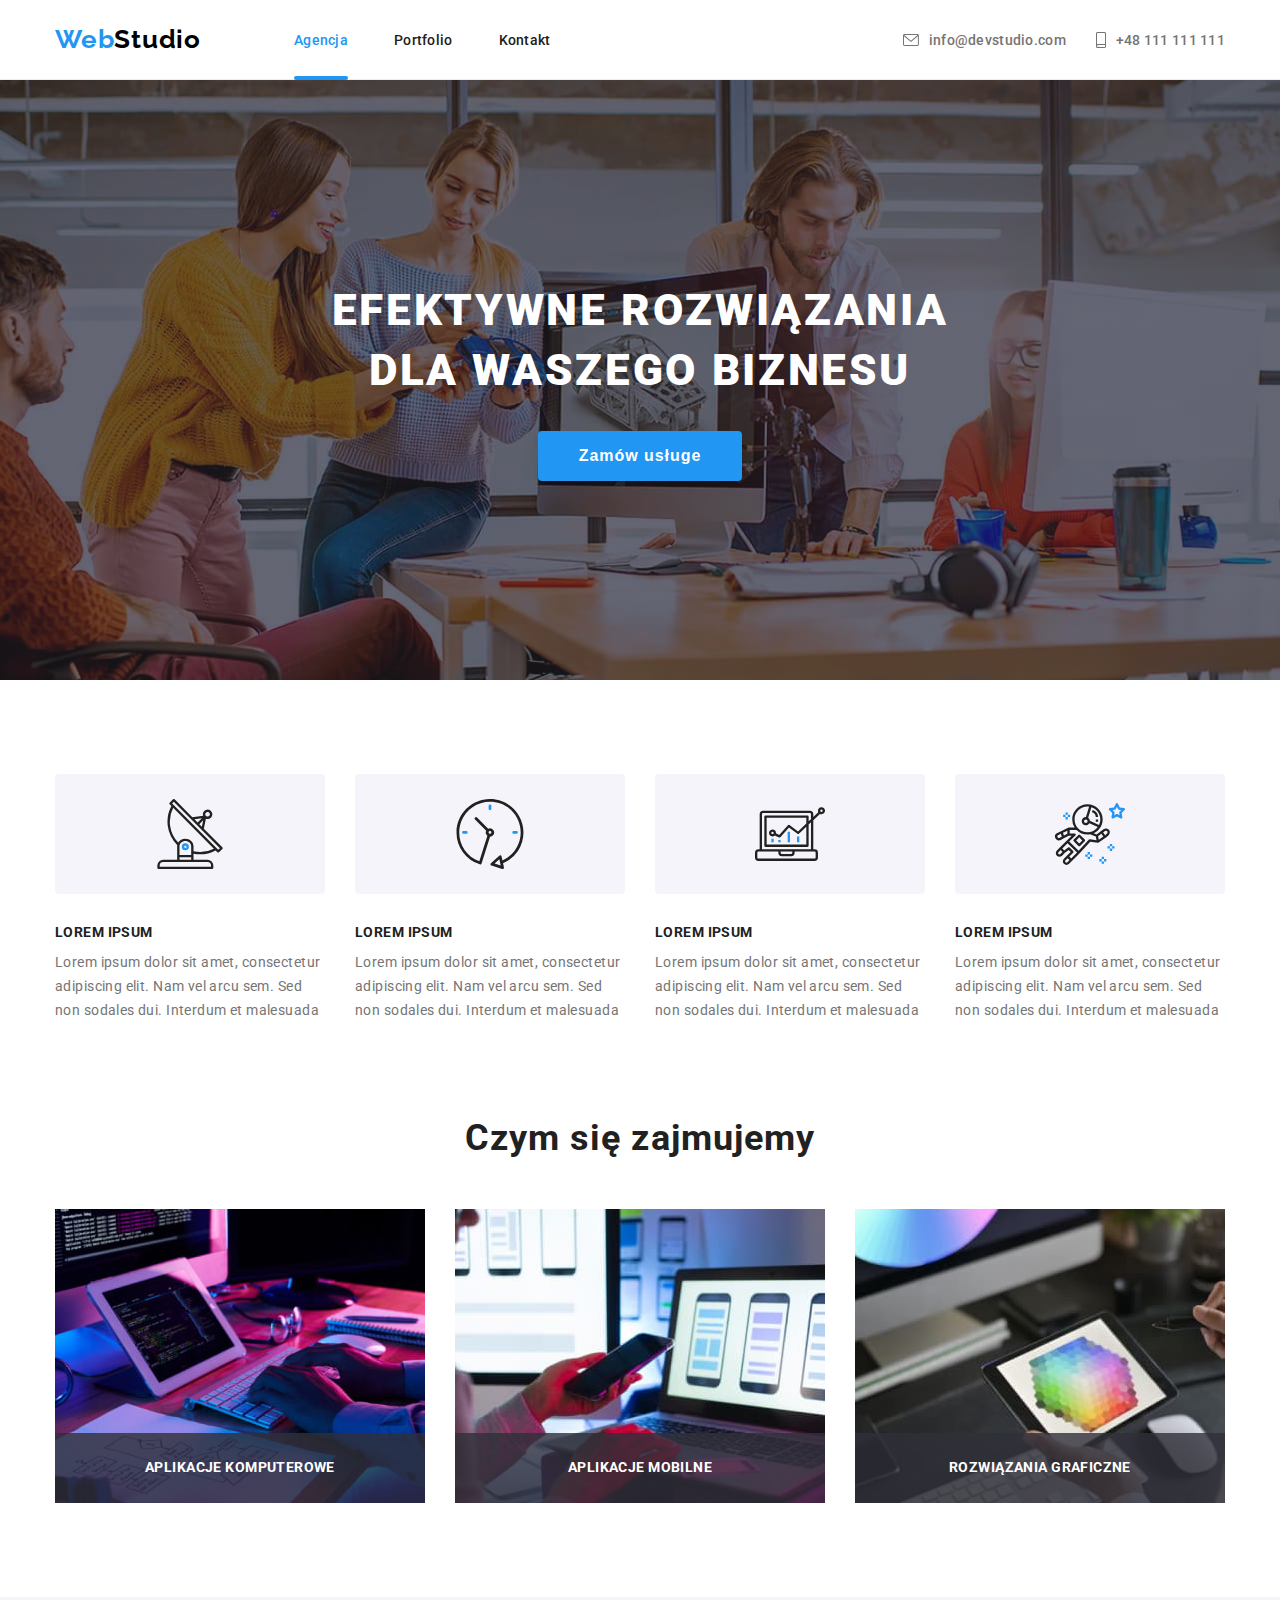
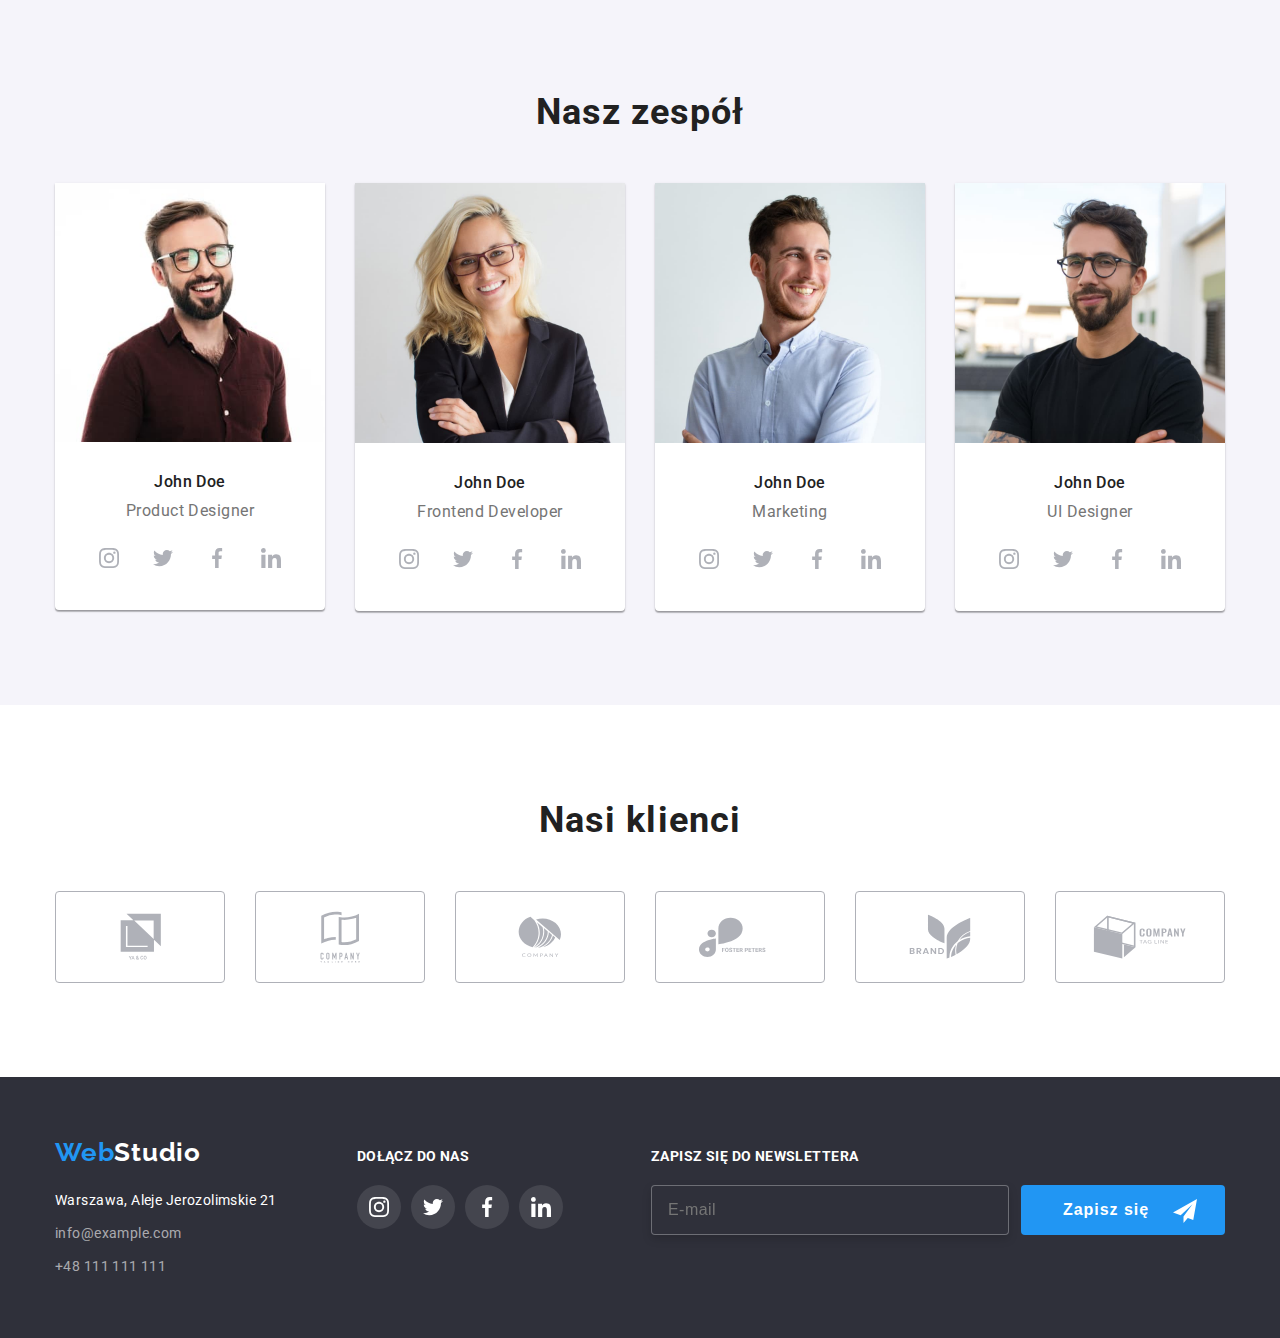
==== index.html @ 28db0243 "Initial commit" ====
<!DOCTYPE html>
<html lang="pl">

<head>
    <meta charset="UTF-8">
    <meta http-equiv="X-UA-Compatible" content="IE=edge">
    <meta name="viewport" content="width=device-width, initial-scale=1.0">
    <title>WebStudio</title>
    <link rel="stylesheet" href="https://cdnjs.cloudflare.com/ajax/libs/modern-normalize/1.1.0/modern-normalize.min.css"
        integrity="sha512-wpPYUAdjBVSE4KJnH1VR1HeZfpl1ub8YT/NKx4PuQ5NmX2tKuGu6U/JRp5y+Y8XG2tV+wKQpNHVUX03MfMFn9Q=="
        crossorigin="anonymous" referrerpolicy="no-referrer" />
    <link rel="stylesheet" href="./css/styles.css" />
    <link rel="preconnect" href="https://fonts.googleapis.com" />
    <link rel="preconnect" href="https://fonts.gstatic.com" crossorigin />
    <link
        href="https://fonts.googleapis.com/css2?family=Raleway:wght@700&family=Roboto:wght@400;500;700;900&display=swap"
        rel="stylesheet" />
</head>

<body>
    <header class="header-line">
        <div class="menu-container container">
            <nav class="menu-nav">
                <a class="menu-logo link" href="./index.html">Web<span class="menu-logo-title">Studio</span></a>
                <ul class="menu-nav-list list">
                    <li class="menu-nav-item">
                        <a class="menu-nav-link link current-link" href="./index.html">Agencja</a>
                    </li>
                    <li class="menu-nav-item"> <a class="menu-nav-link link" href="./portfolio.html">Portfolio</a>
                    </li>
                    <li class="menu-nav-item"> <a class="menu-nav-link link" href="#">Kontakt</a>
                    </li>
                </ul>
            </nav>
            <ul class="menu-contacts list" style="display: flex;">
                <li class="menu-contact-item">
                    <a class="menu-contact-link link" href="mailto:info@devstudio.com">
                        <svg class="menu-icon" width="16" height="12">
                            <use href="./images/icons.svg#icon-envelope">
                            </use>
                        </svg>info@devstudio.com</a>
                </li>
                <li class="menu-contact-item">
                    <a class="menu-contact-link link" href="tel:+48111111111">
                        <svg class="menu-icon" width="10" height="16">
                            <use href="./images/icons.svg#icon-smartphone">
                            </use>
                        </svg>+48 111 111
                        111</a>
                </li>
            </ul>
        </div>
    </header>

    <main>
        <section class="hero-container section">
            <div class="container">
                <h1 class="hero-title">EFEKTYWNE ROZWIĄZANIA DLA WASZEGO BIZNESU</h1>
                <button class="hero-button" type="button" data-modal-open>Zamów usługe</button>
            </div>
        </section>
        <section class="features section">
            <div class="container">
                <h2 class="visually-hidden">features</h2>
                <ul class="features-list list">
                    <li class="features-item">
                        <div class="features-div-icon"><svg class="features-icon" width="70" height="70">
                                <use href="./images/icons2.svg#icon-antenna1">
                                </use>
                            </svg></div>
                        <h3 class="features-title">LOREM IPSUM</h3>
                        <p class="features-text">Lorem ipsum dolor sit amet, consectetur adipiscing elit. Nam vel
                            arcu sem. Sed non sodales dui. Interdum et malesuada</p>
                    </li>
                    <li class="features-item">
                        <div class="features-div-icon"><svg class="features-icon" width="70" height="70">
                                <use href="./images/icons2.svg#icon-clock1">
                                </use>
                            </svg></div>
                        <h3 class="features-title">LOREM IPSUM</h3>
                        <p class="features-text">Lorem ipsum dolor sit amet, consectetur adipiscing elit. Nam vel
                            arcu sem. Sed non sodales dui. Interdum et malesuada</p>
                    </li>
                    <li class="features-item">
                        <div class="features-div-icon"><svg class="features-icon" width="70" height="70">
                                <use href="./images/icons2.svg#icon-diagram1">
                                </use>
                            </svg></div>
                        <h3 class="features-title">LOREM IPSUM</h3>
                        <p class="features-text">Lorem ipsum dolor sit amet, consectetur adipiscing elit. Nam vel
                            arcu sem. Sed non sodales dui. Interdum et malesuada</p>
                    </li>
                    <li class="features-item">
                        <div class="features-div-icon"><svg class="features-icon" width="70" height="70">
                                <use href="./images/icons2.svg#icon-astronaut1">
                                </use>
                            </svg></div>
                        <h3 class="features-title">LOREM IPSUM</h3>
                        <p class="features-text">Lorem ipsum dolor sit amet, consectetur adipiscing elit. Nam vel
                            arcu sem. Sed non sodales dui. Interdum et malesuada</p>
                    </li>
                </ul>
            </div>
        </section>
        <section class="section">
            <div class="about container">
                <h2 class="about-title">Czym się zajmujemy</h2>
                <ul class="list">
                    <li class="about-item">
                        <img src="./images/img-5.jpg" alt="dłonie męzczyzny na klawiaturze komputera" width="370"
                            height="294" />
                        <p class="label">Aplikacje komputerowe</p>
                    </li>
                    <li class="about-item">
                        <img src="./images/img-6.jpg" alt="ręka trzyma telefon nad laptopem" width="370" height="294" />
                        <p class="label">Aplikacje mobilne</p>
                    </li>
                    <li class="about-item">
                        <img src="./images/img-7.jpg" alt="ręka trzyma tablet nad klawiaturą komputera" width="370"
                            height="294" />
                        <p class="label">Rozwiązania graficzne</p>
                    </li>
                </ul>
            </div>
        </section>

        <section class="team section">
            <div class="container">
                <h2 class="team-title">Nasz zespół</h2>
                <ul class="team-list list">
                    <li class="team-item">
                        <img class="img-item" src="./images/img.jpg" alt="John Doe, Product Designer" width="270"
                            height="260" />
                        <div class="figcaption-team-item">
                            <h3 class="team-list-name">John Doe</h3>
                            <p class="team-list-position">Product Designer</p>
                            <ul class="social-media-container list">
                                <li class="social-icon-item">
                                    <a class="social-link" href="">
                                        <svg class="social-icon" width="20" height="20">
                                            <use href="./images/icons.svg#icon-instagram-2">
                                            </use>
                                        </svg>
                                    </a>
                                </li>
                                <li class="social-icon-item">
                                    <a class="social-link" href="">
                                        <svg class="social-icon" width="20" height="20">
                                            <use href="./images/icons.svg#icon-twitter-1">
                                            </use>
                                        </svg>
                                    </a>
                                </li>
                                <li class="social-icon-item">
                                    <a class="social-link" href="">
                                        <svg class="social-icon" width="20" height="20">
                                            <use href="./images/icons.svg#icon-facebook-1">
                                            </use>
                                        </svg>
                                    </a>
                                </li>
                                <li class="social-icon-item">
                                    <a class="social-link" href="">
                                        <svg class="social-icon" width="20" height="20">
                                            <use href="./images/icons.svg#icon-linkedin-1">
                                            </use>
                                        </svg>
                                    </a>
                                </li>
                            </ul>
                        </div>
                    </li>
                    <li class="team-item">
                        <img class="img-item" src="./images/img-2.jpg" alt="John Doe, Frontend Developer" width="270"
                            height="260" />
                        <div class="figcaption-team-item">
                            <h3 class="team-list-name">John Doe</h3>
                            <p class="team-list-position">Frontend Developer</p>
                            <ul class="social-media-container list">
                                <li class="social-icon-item">
                                    <a class="social-link" href="">
                                        <svg class="social-icon" width="20" height="20">
                                            <use href="./images/icons.svg#icon-instagram-2">
                                            </use>
                                        </svg>
                                    </a>
                                </li>
                                <li class="social-icon-item">
                                    <a class="social-link" href="">
                                        <svg class="social-icon" width="20" height="20">
                                            <use href="./images/icons.svg#icon-twitter-1">
                                            </use>
                                        </svg>
                                    </a>
                                </li>
                                <li class="social-icon-item">
                                    <a class="social-link" href="">
                                        <svg class="social-icon" width="20" height="20">
                                            <use href="./images/icons.svg#icon-facebook-1">
                                            </use>
                                        </svg>
                                    </a>
                                </li>
                                <li class="social-icon-item">
                                    <a class="social-link" href="">
                                        <svg class="social-icon" width="20" height="20">
                                            <use href="./images/icons.svg#icon-linkedin-1">
                                            </use>
                                        </svg>
                                    </a>
                                </li>
                            </ul>
                        </div>
                    </li>
                    <li class="team-item">
                        <img class="img-item" src="./images/img-3.jpg" alt="John Doe, Marketing" width="270"
                            height="260" />
                        <div class="figcaption-team-item">
                            <h3 class="team-list-name">John Doe</h3>
                            <p class="team-list-position">Marketing</p>
                            <ul class="social-media-container list">
                                <li class="social-icon-item">
                                    <a class="social-link" href="">
                                        <svg class="social-icon" width="20" height="20">
                                            <use href="./images/icons.svg#icon-instagram-2">
                                            </use>
                                        </svg>
                                    </a>
                                </li>
                                <li class="social-icon-item">
                                    <a class="social-link" href="">
                                        <svg class="social-icon" width="20" height="20">
                                            <use href="./images/icons.svg#icon-twitter-1">
                                            </use>
                                        </svg>
                                    </a>
                                </li>
                                <li class="social-icon-item">
                                    <a class="social-link" href="">
                                        <svg class="social-icon" width="20" height="20">
                                            <use href="./images/icons.svg#icon-facebook-1">
                                            </use>
                                        </svg>
                                    </a>
                                </li>
                                <li class="social-icon-item">
                                    <a class="social-link" href="">
                                        <svg class="social-icon" width="20" height="20">
                                            <use href="./images/icons.svg#icon-linkedin-1">
                                            </use>
                                        </svg>
                                    </a>
                                </li>
                            </ul>
                        </div>
                    </li>
                    <li class="team-item">
                        <img class="img-item" src="./images/img-4.jpg" alt="John Doe, UI Designer" width="270"
                            height="260" />
                        <div class="figcaption-team-item">
                            <h3 class="team-list-name">John Doe</h3>
                            <p class="team-list-position">UI Designer</p>
                            <ul class="social-media-container list">
                                <li class="social-icon-item">
                                    <a class="social-link" href="">
                                        <svg class="social-icon" width="20" height="20">
                                            <use href="./images/icons.svg#icon-instagram-2">
                                            </use>
                                        </svg>
                                    </a>
                                </li>
                                <li class="social-icon-item">
                                    <a class="social-link" href="">
                                        <svg class="social-icon" width="20" height="20">
                                            <use href="./images/icons.svg#icon-twitter-1">
                                            </use>
                                        </svg>
                                    </a>
                                </li>
                                <li class="social-icon-item">
                                    <a class="social-link" href="">
                                        <svg class="social-icon" width="20" height="20">
                                            <use href="./images/icons.svg#icon-facebook-1">
                                            </use>
                                        </svg>
                                    </a>
                                </li>
                                <li class="social-icon-item">
                                    <a class="social-link" href="">
                                        <svg class="social-icon" width="20" height="20">
                                            <use href="./images/icons.svg#icon-linkedin-1">
                                            </use>
                                        </svg>
                                    </a>
                                </li>
                            </ul>
                        </div>
                    </li>
                </ul>
            </div>
        </section>
        <section class="clients section">
            <div class="container">
                <h2 class="clients-title">Nasi klienci</h2>
                <ul class="clients-list list">
                    <li class="client-item">
                        <a class="client-link" href="">
                            <svg class="client-icon" width="41" height="47">
                                <use href="./images/icons.svg#icon-group">
                                </use>
                            </svg>
                        </a>
                    </li>
                    <li class="client-item">
                        <a class="client-link" href="">
                            <svg class="client-icon" width="40" height="52">
                                <use href="./images/icons.svg#icon-group-2">
                                </use>
                            </svg>
                        </a>
                    </li>
                    <li class="client-item">
                        <a class="client-link" href="">
                            <svg class="client-icon" width="43.46" height="41.18">
                                <use href="./images/icons.svg#icon-group-3">
                                </use>
                            </svg>
                        </a>
                    </li>
                    <li class="client-item">
                        <a class="client-link" href="">
                            <svg class="client-icon" width="84.44" height="40.62">
                                <use href="./images/icons.svg#icon-group-4">
                                </use>
                            </svg>
                        </a>
                    </li>
                    <li class="client-item">
                        <a class="client-link" href="">
                            <svg class="client-icon" width="62.54" height="45.43">
                                <use href="./images/icons.svg#icon-group-5">
                                </use>
                            </svg>
                        </a>
                    </li>
                    <li class="client-item">
                        <a class="client-link" href="">
                            <svg class="client-icon" width="93.79" height="43.93">
                                <use href="./images/icons.svg#icon-group-6">
                                </use>
                            </svg>
                        </a>
                    </li>
                </ul>
            </div>
        </section>
    </main>

    <footer>
        <div class="container footer-flex">
            <div class="footer-div">
                <a class="footer-logo link" href="./index.html">Web<span class="footer-logo-title">Studio</span></a>
                <address class="footer-adress-list">
                    <ul class="footer-contacts list">
                        <li class="footer-item"><a class="footer-adress link"
                                href="https://goo.gl/maps/d49CJBmiLWtHoX3f7" target="_blank"
                                rel="noreferrer noopener nofollow">
                                Warszawa, Aleje Jerozolimskie 21 </a></li>
                        <li class="footer-item"><a class="footer-contact link"
                                href="mailto:info@example.com">info@example.com</a></li>
                        <li class="footer-item"><a class="footer-contact link" href="tel:+48111111111">+48 111 111
                                111</a>
                        </li>
                    </ul>
                </address>
            </div>
            <div class="footer-social-div">
                <p class="footer-social-title">DOŁĄCZ DO NAS</p>
                <ul class="footer-social-container list">
                    <li class="footer-social-icon-item">
                        <a class="footer-social-link" href="">
                            <svg class="footer-social-icon" width="20" height="20">
                                <use href="./images/icons.svg#icon-instagram-2">
                                </use>
                            </svg>
                        </a>
                    </li>
                    <li class="footer-social-icon-item">
                        <a class="footer-social-link" href="">
                            <svg class="footer-social-icon" width="20" height="20">
                                <use href="./images/icons.svg#icon-twitter-1">
                                </use>
                            </svg>
                        </a>
                    </li>
                    <li class="footer-social-icon-item">
                        <a class="footer-social-link" href="">
                            <svg class="footer-social-icon" width="20" height="20">
                                <use href="./images/icons.svg#icon-facebook-1">
                                </use>
                            </svg>
                        </a>
                    </li>
                    <li class="footer-social-icon-item">
                        <a class="footer-social-link" href="">
                            <svg class="footer-social-icon" width="20" height="20">
                                <use href="./images/icons.svg#icon-linkedin-1">
                                </use>
                            </svg>
                        </a>
                    </li>
                </ul>
            </div>
            <div class="footer-newsletter-div">
                <p class="footer-newsletter-title">Zapisz się do newslettera</p>
                <div class="input-btn-div">
                    <label class="footer-label-email">
                        <input class="footer-input" type="email" name="footer-email" placeholder="E-mail" required>
                    </label>
                    <button class="footer-btn" type="submit">Zapisz się<svg class="btn-icon-send" width="24"
                            height="24">
                            <use href="./images/icons.svg#icon-icon-send"></use>
                        </svg>
                    </button>
                </div>
            </div>
        </div>
    </footer>

    <div class="backdrop is-hidden" data-modal>
        <div class="modal">
            <button type="button" class="close-btn" data-modal-close="">
                <svg class="modal-icon" width="11" height="11">
                    <use href="./images/icons-vector.svg#icon-vector">
                    </use>
                </svg>
            </button>
            <form class="form-layout">
                <p class="form-title">Zostaw swoje dane w formularzu poniżej</p>
                <label class="label-title">
                    Imie
                    <span class="input-wrap">
                        <input class="data-form-input" type="text" name="name" required>
                        <svg class="person-form-icon" width="18" height="18">
                            <use href="./images/icons.svg#icon-person-black-18dp-1" </use>
                        </svg>
                    </span>
                </label>
                <label class="label-title">
                    Telefon
                    <span class="input-wrap">
                        <input class="data-form-input" type="tel" name="phone_number" required>
                        <svg class="person-form-icon" width="18" height="18">
                            <use href="./images/icons.svg#icon-phone-black-18dp-1" </use>
                        </svg>
                    </span>
                </label>

                <label class="label-title">
                    Email
                    <span class="input-wrap">
                        <input class="data-form-input" type="email" name="email" required>
                        <svg class="person-form-icon" width="18" height="18">
                            <use href="./images/icons.svg#icon-email-black-18dp-1" </use>
                        </svg>
                    </span>
                </label>
                <label class="label-title">
                    Komentarz
                    <textarea class="data-form-input comment" name="comment" placeholder="Wprowadź tekst"></textarea>
                </label>

                <label for="statute" class="checkbox-form">
                    <input type="checkbox" class="checkbox-input" name="statute_acceptance" value="statute" id="statute"
                        required>

                    <span class="checkbox-icon">
                        <svg class="checkbox-vector" width="16" height="15">
                            <use href="./images/icons.svg#icon-check-vector" </use>
                        </svg>
                    </span>

                    <p class="checkbox-statute">Oświadczam iż akceptuję&nbsp<a class="regulations-link link"
                            href="">Regulamin&nbsp</a>i&nbsp<a class="regulations-link link" href="">Politykę
                            Prywatności.</a></p>
                </label>
                <button class="form-btn" type="submit">Wyślij</button>
            </form>
        </div>
    </div>
    <script src="./modal.js"></script>
</body>

</html>
---- css/styles.css ----
* {
	margin: 0;
	padding: 0;
}
*,
*::before,
*::after {
	box-sizing: border-box;
}
:root {
	--black: #212121;
	--grey: #757575;
	--light-blue: #2196f3;
	--white: #ffffff;
	--hero-banner-container: #2f303a;
	--footer-container: #2f303a;
	--team: #f5f4fa;
	--portfolio-button: #f5f4fa;
	--icon-fill-color: #afb1b8;
	--cubic-bezier: cubic-bezier(0.4, 0, 0.2, 1);
}
body {
	color: var(--black);
	background-color: var(--white);
	font-family: "Roboto", sens-serif;
}
h1,
h2,
h3,
h4,
h5,
h6,
p {
	margin: 0;
}
img {
	display: block;
	max-width: 100%;
	height: auto;
}
address {
	font-style: normal;
}
button {
	display: block;
	cursor: pointer;
	border: none;
	border-radius: 4px;
}
.list {
	list-style: none;
	padding-left: 0;
	margin: 0;
}
.link {
	text-decoration: none;
}
.container {
	width: 1200px;
	margin: 0 auto;
	padding: 0 15px;
}
.section {
	padding-top: 94px;
	padding-bottom: 94px;
}
.visually-hidden {
	position: absolute;
	width: 1px;
	height: 1px;
	margin: -1px;
	border: 0;
	padding: 0;

	white-space: nowrap;
	clip-path: inset(100%);
	clip: rect(0 0 0 0);
	overflow: hidden;
}

/* główna nawigacja na stronie logo + podstrony + kontakty ===================================== */

.header-line {
	border-bottom: #ececec solid 1px;
}
.menu-container {
	display: flex;
	align-items: center;
	padding-top: 24px;
	padding-bottom: 24px;
}
.menu-logo {
	font-family: "Raleway";
	font-style: normal;
	font-weight: 700;
	font-size: 26px;
	line-height: 1.2;
	letter-spacing: 0.03em;
	color: var(--light-blue);
	margin-right: 93px;
}
.menu-logo-title {
	color: #000000;
}
.menu-nav {
	display: flex;
	margin-right: auto;
}
.menu-nav-list {
	display: flex;
	align-items: center;
	flex-wrap: wrap;
}
.menu-nav-item {
	margin-right: 46px;
	display: inline;
}
.menu-nav-item:last-child {
	margin-right: 0;
}
.menu-contact-item {
	margin-right: 30px;
}
.menu-contact-item:last-child {
	margin-right: 0;
}
.menu-nav-link {
	font-weight: 500;
	font-size: 14px;
	line-height: 1.15;
	letter-spacing: 0.02em;
	color: var(--black);
	transition: color 250ms var(--cubic-bezier);
	position: relative;
}
.menu-contact-link {
	font-weight: 500;
	font-size: 14px;
	line-height: 1.15;
	letter-spacing: 0.02em;
	color: var(--grey);
	display: flex;
	align-items: center;
	transition: color 250ms var(--cubic-bezier);
}
.menu-nav-link:hover,
.menu-nav-link:focus {
	color: var(--light-blue);
}
.menu-nav-link.current-link {
	color: var(--light-blue);
}
.menu-icon {
	fill: currentColor;
	margin-right: 10px;
}
.menu-contact-link:hover,
.menu-contact-link:focus {
	color: var(--light-blue);
}
.current-link::after {
	color: var(--light-blue);
	position: absolute;
	display: inline-block;
	left: 0;
	bottom: -32px;
	background-color: var(--light-blue);
	content: "";
	width: 100%;
	height: 4px;
	border-radius: 2px;
}

/* główny tytuł strony hero ================================================== */

.hero-container {
	background-color: var(--hero-banner-container);
	background-image: linear-gradient(
			to right,
			rgba(47, 48, 58, 0.4),
			rgba(47, 48, 58, 0.4)
		),
		url(../images/img-hero-background.jpg);
	background-position: center;
	background-size: cover;
	padding: 200px 0;
	max-width: 1600px;
	height: 600px;
	margin: 0 auto;
}
.hero-title {
	font-weight: 900;
	font-size: 44px;
	line-height: 1.37;
	letter-spacing: 0.06em;
	text-transform: uppercase;
	color: var(--white);
	max-width: 696px;
	text-align: center;
	margin: 0 auto;
}
.hero-button {
	font-weight: 700;
	font-size: 16px;
	line-height: 1.88;
	letter-spacing: 0.06em;
	box-shadow: 0px 4px 4px rgba(0, 0, 0, 0.15);
	color: var(--white);
	background-color: var(--light-blue);
	margin: 0 auto;
	padding: 10px 41px;
	margin-top: 30px;
}

/* nasze atuty================================================================== */
.features {
	padding-bottom: 0;
}
.features-list {
	display: flex;
}
.features-item {
	margin-right: 30px;
}
.features-item:last-child {
	margin-right: 0;
}
.features-title {
	font-weight: 700;
	font-size: 14px;
	line-height: 1.15;
	letter-spacing: 0.03em;
	text-transform: uppercase;
	margin-bottom: 10px;
	margin-top: 30px;
}
.features-text {
	font-size: 14px;
	line-height: 1.72;
	letter-spacing: 0.03em;
	color: var(--grey);
}
.features-div-icon {
	width: 270px;
	height: 120px;
	background-color: var(--team);
	border-radius: 4px;
	display: flex;
	align-items: center;
	justify-content: center;
}

/* about us, czym się zajmujemy, same zdjęcia + tytuł ============================= */

.about > ul {
	display: flex;
}
.about-title {
	font-weight: 700;
	font-size: 36px;
	line-height: 1.17;
	text-align: center;
	letter-spacing: 0.03em;
	margin-bottom: 50px;
}
.about-item {
	margin-right: 30px;
	position: relative;
}
.about-item:last-child {
	margin-right: 0;
}
.about-item > .label {
	font-weight: 700;
	font-size: 14px;
	line-height: 1.14;
	letter-spacing: 0.03em;
	text-transform: uppercase;
	color: var(--white);
	position: absolute;
	bottom: 0;
	width: 100%;
	height: 70px;
	display: flex;
	align-items: center;
	justify-content: center;
	background-color: rgba(47, 48, 58, 0.8);
}
/* our team ========================================================================= */

.team {
	background-color: var(--team);
}
.team-list {
	display: flex;
	align-items: center;
	justify-content: center;
	flex-wrap: wrap;
}
.team-title {
	font-weight: 700;
	font-size: 36px;
	line-height: 1.17;
	text-align: center;
	letter-spacing: 0.03em;
	margin-bottom: 50px;
}
.team-list-name {
	font-weight: 500;
	font-size: 16px;
	line-height: 1.19;
	letter-spacing: 0.03em;
}
.team-list-position {
	font-size: 16px;
	line-height: 1.19;
	letter-spacing: 0.03em;
	color: var(--grey);
	margin-top: 10px;
}
.team-list > li {
	width: 270px;
	background: var(--white);
	box-shadow: 0px 1px 3px rgba(0, 0, 0, 0.12), 0px 1px 1px rgba(0, 0, 0, 0.14),
		0px 2px 1px rgba(0, 0, 0, 0.2);
	border-radius: 0px 0px 4px 4px;
	text-align: center;
}
.team-item {
	margin-right: 30px;
}
.team-item:last-child {
	margin-right: 0;
}
.figcaption-team-item {
	padding-top: 30px;
	padding-bottom: 30px;
	align-items: center;
}
.social-link {
	fill: var(--icon-fill-color);
	width: 44px;
	height: 44px;
	display: flex;
	align-items: center;
	justify-content: center;
	border-radius: 50%;
	transition-property: background-color, fill;
	transition-duration: 250ms;
	transition-timing-function: var(--cubic-bezier);
}
.social-icon-item {
	margin-right: 10px;
}
.social-icon-item:last-child {
	margin-right: 0;
}
.social-media-container {
	display: flex;
	justify-content: center;
	align-items: center;
	margin-top: 16px;
}
.social-link:hover,
.social-link:focus {
	background-color: var(--light-blue);
	fill: var(--white);
}

/* nasi klinci  ================================================= */
.clients-list {
	display: flex;
	align-items: center;
	justify-content: center;
}
.clients-title {
	font-weight: 700;
	font-size: 36px;
	line-height: 1.17;
	text-align: center;
	letter-spacing: 0.03em;
	margin-bottom: 50px;
}
.client-link {
	width: 170px;
	height: 92px;
	border: 1px solid currentColor;
	color: var(--icon-fill-color);
	fill: currentColor;
	border-radius: 4px;
	text-align: center;
	display: flex;
	align-items: center;
	justify-content: center;
	transition-property: border, fill;
	transition-duration: 250ms;
	transition-timing-function: var(--cubic-bezier);
}
.client-item {
	margin-right: 30px;
}
.client-item:last-child {
	margin-right: 0;
}
.client-link:hover,
.client-link:focus {
	border-color: var(--light-blue);
	fill: var(--light-blue);
}

/*portfolio ===================================================================== */
.button-nav {
	display: flex;
	justify-content: center;
	align-items: center;
	flex-wrap: wrap;
	margin-bottom: 50px;
}
.button-item {
	margin-right: 8px;
}
.button-item:last-child {
	margin-right: 0;
}
.portfolio-btn {
	font-family: inherit;
	font-weight: 500;
	font-size: 16px;
	line-height: 1.63;
	text-align: center;
	letter-spacing: 0.03em;
	background-color: var(--portfolio-button);
	border-style: hidden;
	margin: 0 auto;
	padding: 6px 22px;
	transition-property: color, background-color, box-shadow;
	transition-duration: 250ms;
	transition-timing-function: var(--cubic-bezier);
}
.portfolio-btn:hover,
.portfolio-btn:focus {
	color: var(--white);
	background-color: var(--light-blue);
	box-shadow: 0px 3px 1px rgba(0, 0, 0, 0.1), 0px 1px 2px rgba(0, 0, 0, 0.08),
		0px 2px 2px rgba(0, 0, 0, 0.12);
	border-radius: 4px;
}

/* portfolio images =============================================================== */

.portfolio-img-title {
	font-weight: 700;
	font-size: 18px;
	line-height: 2;
	letter-spacing: 0.06em;
	color: var(--black);
	margin-bottom: 4px;
}
.portfolio-img-text {
	font-size: 16px;
	line-height: 1.88;
	letter-spacing: 0.03em;
	color: var(--grey);
}
.portfolio-img-containers {
	display: flex;
	flex-wrap: wrap;
}
.figcaption-item {
	padding: 20px 24px;
	border-right: 1px solid #eeeeee;
	border-bottom: 1px solid #eeeeee;
	border-left: 1px solid #eeeeee;
}
.portfolio-img-item {
	margin-bottom: 30px;
	margin-right: 30px;
}
.portfolio-img-item:nth-last-child(-n + 3) {
	margin-bottom: 0;
}
.portfolio-img-item:nth-of-type(3n) {
	margin-right: 0;
}
.portfolio-link {
	display: block;
	transition: box-shadow 250ms var(--cubic-bezier);
}
.portfolio-link:hover,
.portfolio-link:focus {
	box-shadow: 0px 1px 1px rgba(0, 0, 0, 0.12), 0px 4px 4px rgba(0, 0, 0, 0.06),
		1px 4px 6px rgba(0, 0, 0, 0.16);
}
.overlay-div {
	position: relative;
	overflow: hidden;
}
.overlay {
	position: absolute;
	top: 0;
	left: 0;
	width: 100%;
	height: 100%;
	background-color: rgba(33, 150, 243, 0.9);

	transform: translateY(100%);
	transition: transform 250ms var(--cubic-bezier);
}
.portfolio-link:hover .overlay,
.portfolio-link:focus .overlay {
	transform: translateY(0);
}

.overlay p {
	font-size: 18px;
	line-height: 1.55;
	letter-spacing: 0.03em;
	color: var(--white);
	padding: 49px 45px 49px 24px;
}
/*footer ========================================================================= */

footer {
	background-color: var(--footer-container);
	padding-top: 60px;
	padding-bottom: 60px;
}
.footer-logo {
	font-family: "Raleway";
	font-style: normal;
	font-weight: 700;
	font-size: 26px;
	line-height: 1.2;
	letter-spacing: 0.03em;
	color: var(--light-blue);
}
.footer-logo-title {
	color: var(--white);
}
.footer-adress-list {
	margin-top: 20px;
}
.footer-adress,
.footer-contact {
	color: var(--white);
	font-style: normal;
	font-size: 14px;
	line-height: 1.72;
	letter-spacing: 0.03em;
}
.footer-item {
	margin-top: 9px;
}
.footer-item:first-child {
	margin-top: 0px;
}
.footer-contact {
	color: rgba(255, 255, 255, 0.6);
}
.footer-flex {
	display: flex;
	align-items: baseline;
	justify-content: space-between;
}
.footer-div {
	margin-right: 70px;
}
.footer-social-title {
	font-weight: 700;
	font-size: 14px;
	line-height: 1.14;
	letter-spacing: 0.03em;
	text-transform: uppercase;
	color: var(--white);
}
.footer-social-link {
	fill: var(--white);
	background-color: rgba(255, 255, 255, 0.1);
	border-radius: 50%;
	width: 100%;
	height: 100%;
	display: flex;
	align-items: center;
	justify-content: center;
	transition: background-color 250ms var(--cubic-bezier);
}
.footer-social-icon-item {
	width: 44px;
	height: 44px;
	margin-right: 10px;
}
.footer-social-icon-item:last-child {
	margin-right: 0;
}
.footer-social-container {
	margin-top: 20px;
	display: flex;
	align-items: center;
	justify-content: center;
}

.footer-social-link:hover,
.footer-social-link:focus {
	background-color: var(--light-blue);
}
.footer-social-div {
	margin-right: 78px;
}
.footer-newsletter-title {
	font-weight: 700;
	font-size: 14px;
	line-height: 1.14;
	letter-spacing: 0.03em;
	text-transform: uppercase;
	color: var(--white);
	margin-bottom: 20px;
}
.footer-label-email {
	width: 358px;
	height: 50px;
	margin-right: 12px;
}
.footer-input {
	width: 100%;
	height: 100%;
	padding: 15px 16px;
	font-size: 16px;
	line-height: 1.25;
	letter-spacing: 0.03em;
	color: rgba(255, 255, 255, 0.6);
	background-color: var(--footer-container);
	border: 1px solid rgba(255, 255, 255, 0.3);
	filter: drop-shadow(0px 4px 4px rgba(0, 0, 0, 0.15));
	border-radius: 4px;
}
.footer-btn {
	font-weight: 700;
	font-size: 16px;
	line-height: 1.88;
	letter-spacing: 0.06em;
	color: var(--white);
	background-color: var(--light-blue);
	padding: 10px 28px 10px 42px;
}
.input-btn-div {
	display: flex;
	justify-content: space-between;
	align-items: center;
}
.btn-icon-send {
	margin-left: 24px;
	vertical-align: middle;
}
/* BACKDROP =============================================*/
.backdrop {
	position: fixed;
	left: 0;
	top: 0;
	width: 100%;
	height: 100%;
	background-color: rgba(0, 0, 0, 0.2);
	transition-property: opacity, visibility;
	transition-duration: 250ms;
	transition-timing-function: var(--cubic-bezier);
}
.modal {
	position: absolute;
	top: 50%;
	left: 50%;
	transform: translate(-50%, -50%);
	width: 528px;
	min-height: 581px;
	background-color: var(--white);
}
.close-btn {
	position: absolute;
	top: 8px;
	right: 8px;
	width: 30px;
	height: 30px;
	background-color: var(--white);
	border: 1px solid rgba(0, 0, 0, 0.1);
	border-radius: 50%;
	cursor: pointer;
}
.is-hidden {
	opacity: 0;
	visibility: hidden;
	pointer-events: none;
}
/* formularz zawartość ==================== */
.form-layout {
	padding: 40px;
}
/* label {
	display: flex;
	flex-direction: column;
	margin-bottom: 10px;
} */
label:nth-last-child(3) {
	margin-bottom: 20px;
}
.form-title {
	font-weight: 700;
	font-size: 20px;
	line-height: 1.15;
	text-align: center;
	letter-spacing: 0.03em;
	margin-bottom: 12px;
}
.label-title {
	font-size: 12px;
	line-height: 1.17;
	letter-spacing: 0.01em;
	color: var(--grey);
	display: flex;
	flex-direction: column;
	margin-bottom: 10px;
}
.input-wrap {
	display: block;
	position: relative;
	margin-top: 4px;
	transition-property: fill;
	transition-duration: 250ms;
	transition-timing-function: var(--cubic-bezier);
}
.data-form-input {
	display: block;
	width: 100%;
	height: 40px;
	padding-top: 11px;
	padding-bottom: 11px;
	padding-left: 42px;
	border: 1px solid rgba(33, 33, 33, 0.2);
	border-radius: 4px;
	transition-property: border-color;
	transition-duration: 250ms;
	transition-timing-function: var(--cubic-bezier);
	outline: transparent;
}
.input-wrap:hover,
.input-wrap:focus-within,
.data-form-input:hover,
.data-form-input:focus {
	fill: var(--light-blue);
	border-color: var(--light-blue);
}
.person-form-icon {
	position: absolute;
	transform: translateY(-50%);
	top: 50%;
	left: 12px;
	width: 18px;
	height: 18px;
}
.comment {
	width: 100%;
	height: 120px;
	padding: 12px 16px;
	margin-top: 4px;
	color: rgba(117, 117, 117, 0.5);
	resize: none;
}
.comment::placeholder {
	font-size: 12px;
	line-height: 1.17;
	letter-spacing: 0.01em;
	color: rgba(117, 117, 117, 0.5);
}
.checkbox-form {
	display: block;
	margin-bottom: 30px;
	font-size: 14px;
	line-height: 1.71;
	letter-spacing: 0.03em;
	color: var(--grey);
	text-align: center;
	cursor: pointer;
}

.checkbox-input {
	-moz-appearance: none;
	-webkit-appearance: none;
	appearance: none;
	position: absolute;
}

.checkbox-icon {
	display: inline-block;
	border: 2px solid var(--black);
	border-radius: 2px;
	vertical-align: sub;
	transition-property: background-color, border-color;
	transition-duration: 250ms;
	transition-timing-function: var(--cubic-bezier);
}

.checkbox-vector {
	display: block;
	width: 16px;
	height: 15px;
}

.checkbox-statute {
	display: inline;
	margin-left: 8px;
}
.regulations-link {
	color: var(--light-blue);
	text-decoration: underline;
}

.checkbox-input:checked + .checkbox-icon {
	background-size: contain;

	margin-left: auto;
	margin-right: auto;

	background-color: var(--light-blue);
	border-color: var(--light-blue);
}

.form-btn {
	font-weight: 700;
	font-size: 16px;
	line-height: 1.88;
	letter-spacing: 0.06em;
	color: var(--white);
	background-color: var(--light-blue);
	margin: 0 auto;
	padding: 10px 76px;
}
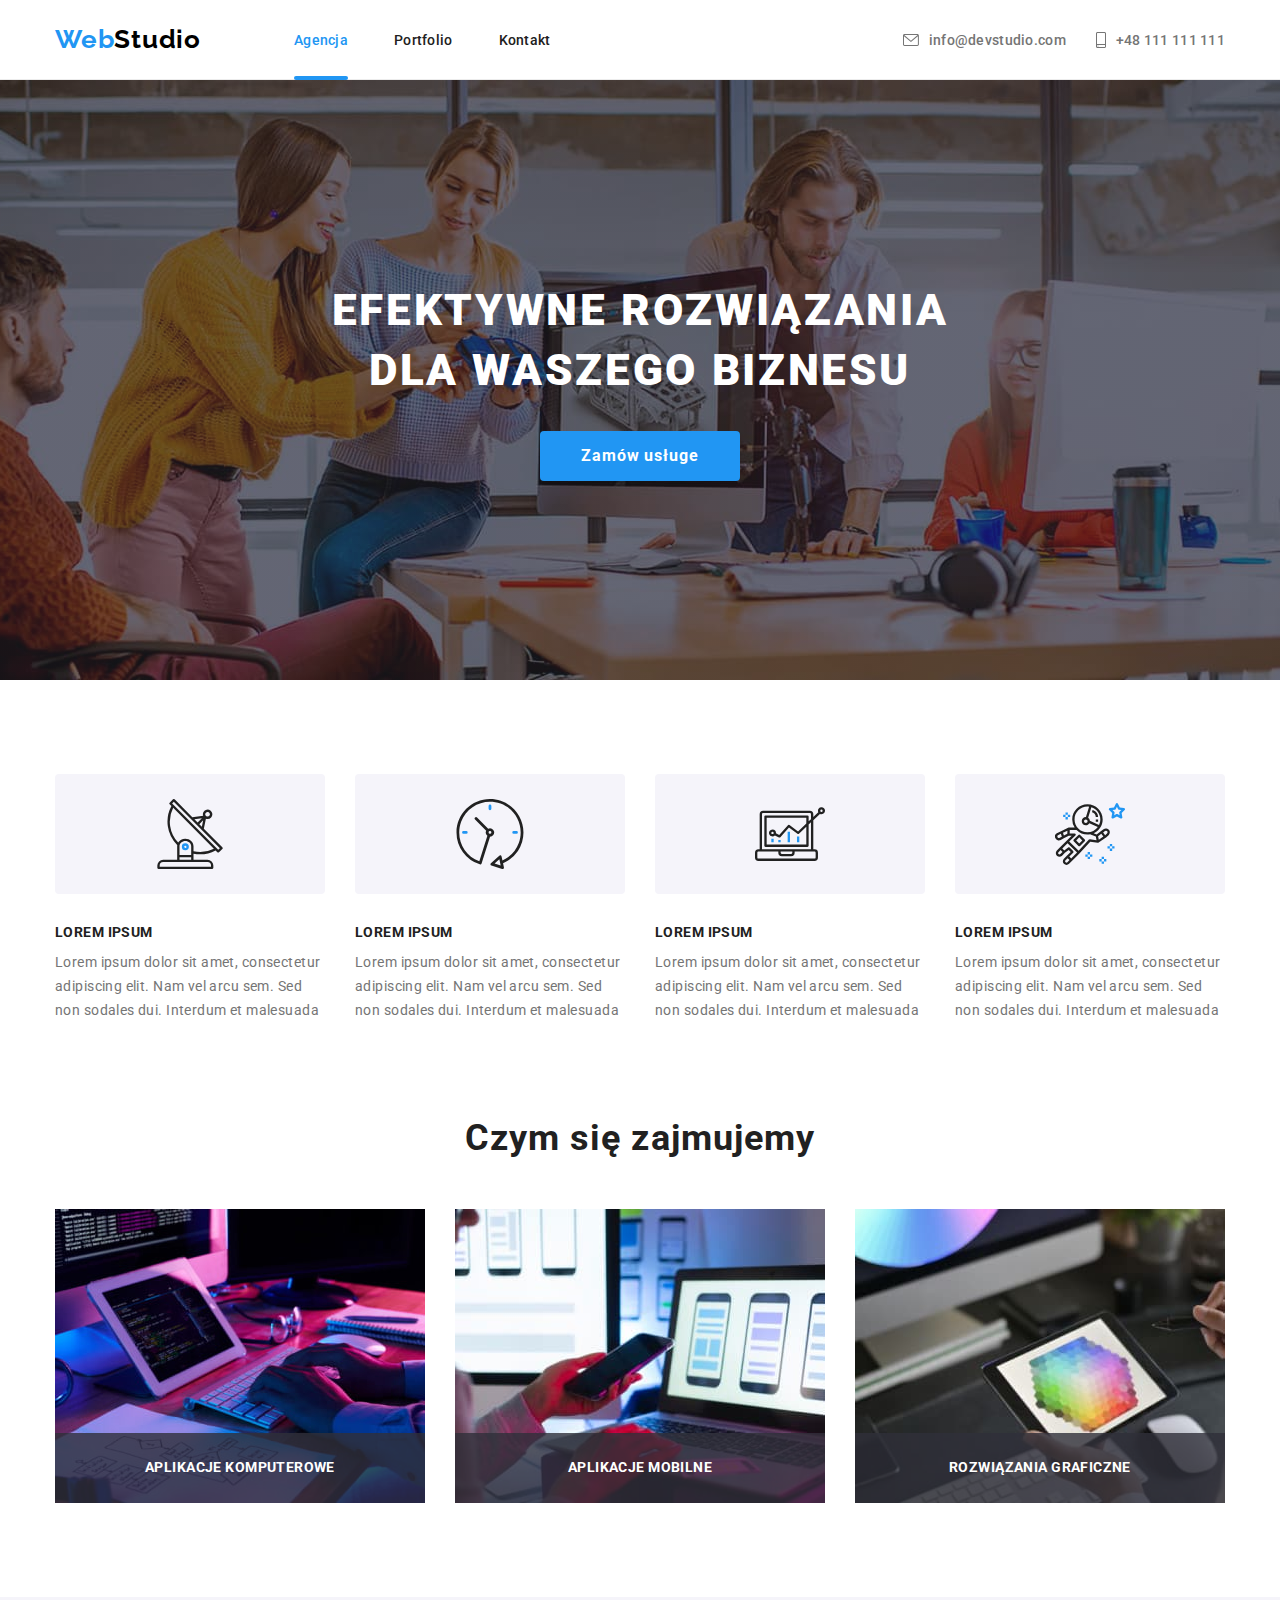
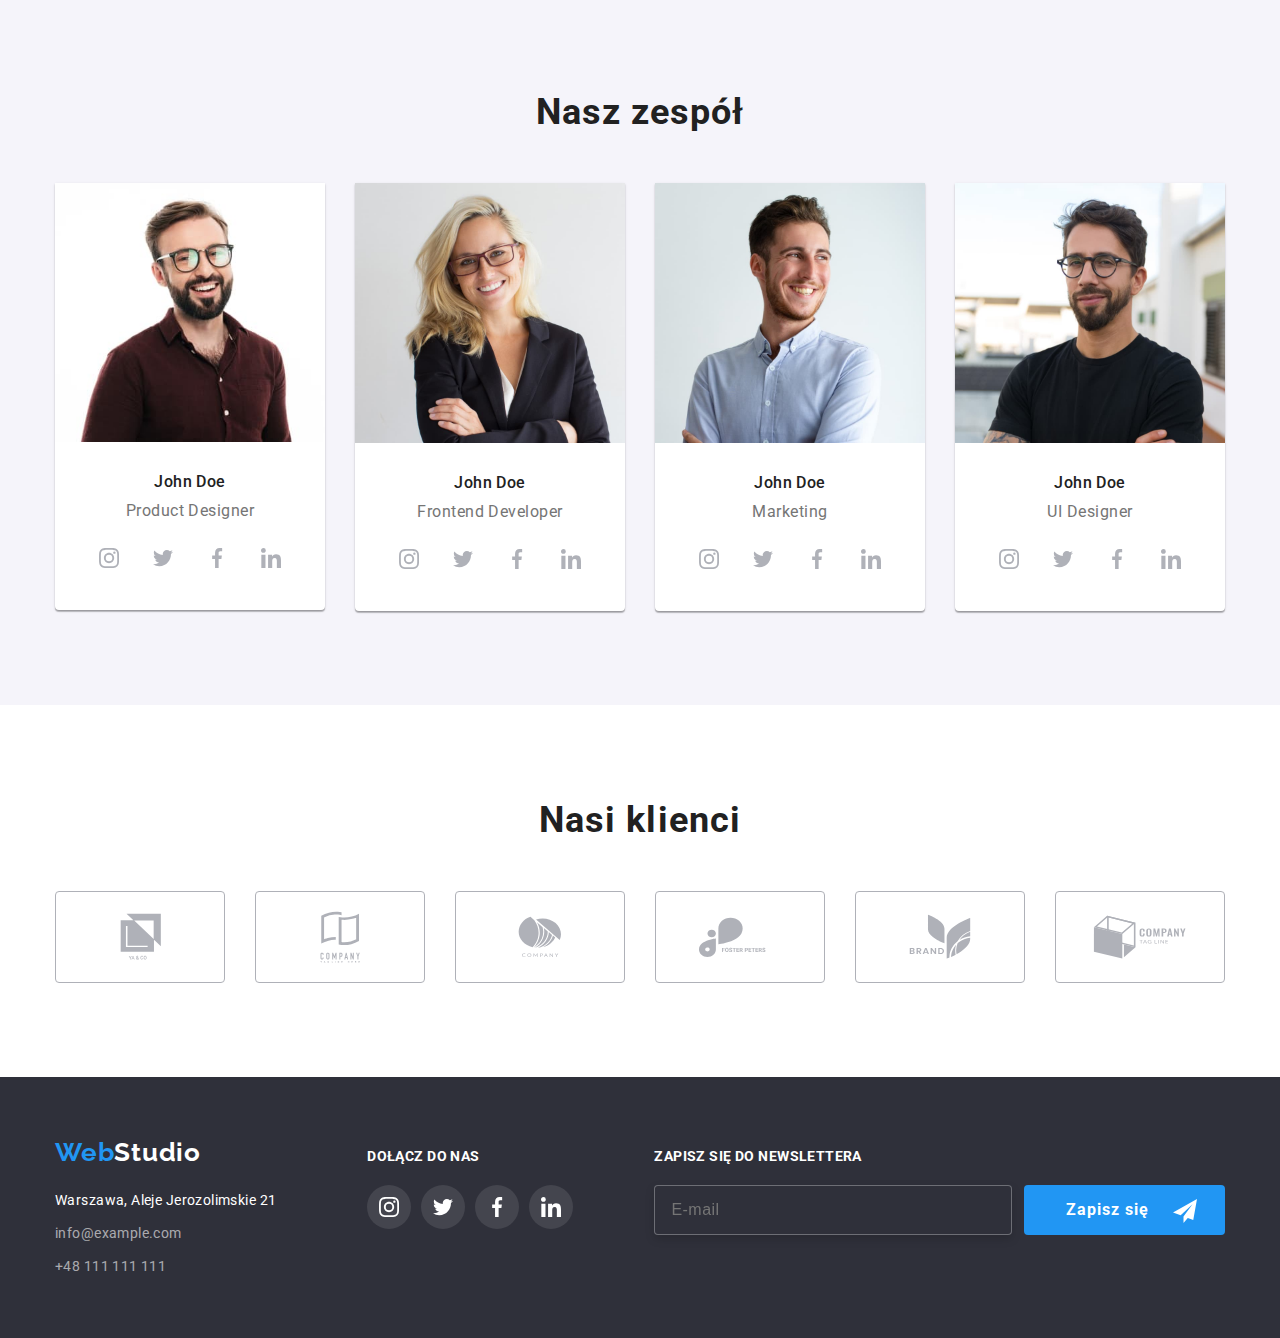
==== commit c78292f4: "create scss" ====
--- a/index.html
+++ b/index.html
@@ -9,7 +9,7 @@
     <link rel="stylesheet" href="https://cdnjs.cloudflare.com/ajax/libs/modern-normalize/1.1.0/modern-normalize.min.css"
         integrity="sha512-wpPYUAdjBVSE4KJnH1VR1HeZfpl1ub8YT/NKx4PuQ5NmX2tKuGu6U/JRp5y+Y8XG2tV+wKQpNHVUX03MfMFn9Q=="
         crossorigin="anonymous" referrerpolicy="no-referrer" />
-    <link rel="stylesheet" href="./css/styles.css" />
+    <link rel="stylesheet" href="./css/main.min.css" />
     <link rel="preconnect" href="https://fonts.googleapis.com" />
     <link rel="preconnect" href="https://fonts.gstatic.com" crossorigin />
     <link
@@ -18,31 +18,33 @@
 </head>
 
 <body>
-    <header class="header-line">
-        <div class="menu-container container">
-            <nav class="menu-nav">
-                <a class="menu-logo link" href="./index.html">Web<span class="menu-logo-title">Studio</span></a>
-                <ul class="menu-nav-list list">
-                    <li class="menu-nav-item">
-                        <a class="menu-nav-link link current-link" href="./index.html">Agencja</a>
-                    </li>
-                    <li class="menu-nav-item"> <a class="menu-nav-link link" href="./portfolio.html">Portfolio</a>
-                    </li>
-                    <li class="menu-nav-item"> <a class="menu-nav-link link" href="#">Kontakt</a>
+    <header class="page-header page-header--line">
+        <div class="page-header__container container">
+            <nav class="page-header__nav">
+                <a class="logo link" href="./index.html">Web<span class="logo--header-color">Studio</span></a>
+                <ul class="page-header__nav-list list">
+                    <li class="page-header__nav-item">
+                        <a class="page-header__nav-link link page-header__nav-link--current-link"
+                            href="./index.html">Agencja</a>
+                    </li>
+                    <li class="page-header__nav-item"> <a class="page-header__nav-link link"
+                            href="./portfolio.html">Portfolio</a>
+                    </li>
+                    <li class="page-header__nav-item"> <a class="page-header__nav-link link" href="#">Kontakt</a>
                     </li>
                 </ul>
             </nav>
-            <ul class="menu-contacts list" style="display: flex;">
-                <li class="menu-contact-item">
-                    <a class="menu-contact-link link" href="mailto:info@devstudio.com">
-                        <svg class="menu-icon" width="16" height="12">
+            <ul class="page-header__contacts-list list">
+                <li class="page-header__contact-item">
+                    <a class="page-header__contact-link link" href="mailto:info@devstudio.com">
+                        <svg class="page-header__icon" width="16" height="12">
                             <use href="./images/icons.svg#icon-envelope">
                             </use>
                         </svg>info@devstudio.com</a>
                 </li>
-                <li class="menu-contact-item">
-                    <a class="menu-contact-link link" href="tel:+48111111111">
-                        <svg class="menu-icon" width="10" height="16">
+                <li class="page-header__contact-item">
+                    <a class="page-header__contact-link link" href="tel:+48111111111">
+                        <svg class="page-header__icon" width="10" height="16">
                             <use href="./images/icons.svg#icon-smartphone">
                             </use>
                         </svg>+48 111 111
@@ -53,50 +55,50 @@
     </header>
 
     <main>
-        <section class="hero-container section">
+        <section class="hero section">
             <div class="container">
-                <h1 class="hero-title">EFEKTYWNE ROZWIĄZANIA DLA WASZEGO BIZNESU</h1>
-                <button class="hero-button" type="button" data-modal-open>Zamów usługe</button>
+                <h1 class="hero__title">EFEKTYWNE ROZWIĄZANIA DLA WASZEGO BIZNESU</h1>
+                <button class="hero__button" type="button" data-modal-open>Zamów usługe</button>
             </div>
         </section>
         <section class="features section">
             <div class="container">
                 <h2 class="visually-hidden">features</h2>
-                <ul class="features-list list">
-                    <li class="features-item">
-                        <div class="features-div-icon"><svg class="features-icon" width="70" height="70">
+                <ul class="features__list list">
+                    <li class="features__item">
+                        <div class="features__icon"><svg width="70" height="70">
                                 <use href="./images/icons2.svg#icon-antenna1">
                                 </use>
                             </svg></div>
-                        <h3 class="features-title">LOREM IPSUM</h3>
-                        <p class="features-text">Lorem ipsum dolor sit amet, consectetur adipiscing elit. Nam vel
+                        <h3 class="features__title">LOREM IPSUM</h3>
+                        <p class="features__text">Lorem ipsum dolor sit amet, consectetur adipiscing elit. Nam vel
                             arcu sem. Sed non sodales dui. Interdum et malesuada</p>
                     </li>
-                    <li class="features-item">
-                        <div class="features-div-icon"><svg class="features-icon" width="70" height="70">
+                    <li class="features__item">
+                        <div class="features__icon"><svg width="70" height="70">
                                 <use href="./images/icons2.svg#icon-clock1">
                                 </use>
                             </svg></div>
-                        <h3 class="features-title">LOREM IPSUM</h3>
-                        <p class="features-text">Lorem ipsum dolor sit amet, consectetur adipiscing elit. Nam vel
+                        <h3 class="features__title">LOREM IPSUM</h3>
+                        <p class="features__text">Lorem ipsum dolor sit amet, consectetur adipiscing elit. Nam vel
                             arcu sem. Sed non sodales dui. Interdum et malesuada</p>
                     </li>
-                    <li class="features-item">
-                        <div class="features-div-icon"><svg class="features-icon" width="70" height="70">
+                    <li class="features__item">
+                        <div class="features__icon"><svg width="70" height="70">
                                 <use href="./images/icons2.svg#icon-diagram1">
                                 </use>
                             </svg></div>
-                        <h3 class="features-title">LOREM IPSUM</h3>
-                        <p class="features-text">Lorem ipsum dolor sit amet, consectetur adipiscing elit. Nam vel
+                        <h3 class="features__title">LOREM IPSUM</h3>
+                        <p class="features__text">Lorem ipsum dolor sit amet, consectetur adipiscing elit. Nam vel
                             arcu sem. Sed non sodales dui. Interdum et malesuada</p>
                     </li>
-                    <li class="features-item">
-                        <div class="features-div-icon"><svg class="features-icon" width="70" height="70">
+                    <li class="features__item">
+                        <div class="features__icon"><svg width="70" height="70">
                                 <use href="./images/icons2.svg#icon-astronaut1">
                                 </use>
                             </svg></div>
-                        <h3 class="features-title">LOREM IPSUM</h3>
-                        <p class="features-text">Lorem ipsum dolor sit amet, consectetur adipiscing elit. Nam vel
+                        <h3 class="features__title">LOREM IPSUM</h3>
+                        <p class="features__text">Lorem ipsum dolor sit amet, consectetur adipiscing elit. Nam vel
                             arcu sem. Sed non sodales dui. Interdum et malesuada</p>
                     </li>
                 </ul>
@@ -359,7 +361,8 @@
     <footer>
         <div class="container footer-flex">
             <div class="footer-div">
-                <a class="footer-logo link" href="./index.html">Web<span class="footer-logo-title">Studio</span></a>
+                <a class="logo link" href="./index.html">Web<span class="logo--footer-color">Studio</span></a>
+
                 <address class="footer-adress-list">
                     <ul class="footer-contacts list">
                         <li class="footer-item"><a class="footer-adress link"
--- a/css/main.min.css
+++ b/css/main.min.css
@@ -0,0 +1 @@
+.visually-hidden{position:absolute;width:1px;height:1px;margin:-1px;border:0;padding:0;white-space:nowrap;-webkit-clip-path:inset(100%);clip-path:inset(100%);clip:rect(0 0 0 0);overflow:hidden}:root{--text-color: #212121;--secondary-text-color: #757575;--accent-color: #2196f3;--accessary-color: #ffffff;--accent-background: #2f303a;--secondary-background: #f5f4fa;--icon-fill-color: #afb1b8;--main-font: "Roboto", sans-serif;--secondary-font: "Raleway", sans-serif;--cubic-bezier: cubic-bezier(0.4, 0, 0.2, 1);--border-color: #eeeeee;--border-bottom-color: #ececec;--logo-color: #000000;--box-shadow-hero: 0px 4px 4px rgba(0, 0, 0, 0.15);--box-shadow-team: 0px 1px 3px rgba(0, 0, 0, 0.12), 0px 1px 1px rgba(0, 0, 0, 0.14), 0px 2px 1px rgba(0, 0, 0, 0.2);--box-shadow-filter: 0px 3px 1px rgba(0, 0, 0, 0.1), 0px 1px 2px rgba(0, 0, 0, 0.08), 0px 2px 2px rgba(0, 0, 0, 0.12);--box-shadow-gallery: 0px 1px 1px rgba(0, 0, 0, 0.12), 0px 4px 4px rgba(0, 0, 0, 0.06), 1px 4px 6px rgba(0, 0, 0, 0.16);--item-margin: 30px}.container{width:1200px;margin:0 auto;padding:0 15px}*{margin:0;padding:0}*,*::before,*::after{-webkit-box-sizing:border-box;box-sizing:border-box}body{color:var(--text-color);background-color:var(--accessary-color);font-family:var(--main-font)}h1,h2,h3,h4,h5,h6,p{margin:0}img{display:block;max-width:100%;height:auto}address{font-style:inherit}button{display:block;cursor:pointer;border:none;border-radius:4px;font-size:16px;font-family:inherit}.list{list-style:none;padding-left:0;margin:0}.link{text-decoration:none}.section{padding-top:94px;padding-bottom:94px}.page-header--line{border-bottom:var(--border-bottom-color) solid 1px}.page-header__container{display:-webkit-box;display:-ms-flexbox;display:flex;-webkit-box-align:center;-ms-flex-align:center;align-items:center;padding-top:24px;padding-bottom:24px}.page-header__nav{display:-webkit-box;display:-ms-flexbox;display:flex;margin-right:auto}.page-header__nav-list{display:-webkit-box;display:-ms-flexbox;display:flex;-webkit-box-align:center;-ms-flex-align:center;align-items:center;-ms-flex-wrap:wrap;flex-wrap:wrap}.page-header__nav-item{margin-right:46px;display:inline}.page-header__nav-item:last-child{margin-right:0}.page-header__contacts-list{display:-webkit-box;display:-ms-flexbox;display:flex}.page-header__contact-item{margin-right:var(--item-margin)}.page-header__contact-item:last-child{margin-right:0}.page-header__nav-link{font-weight:500;font-size:14px;line-height:1.15;letter-spacing:.02em;color:var(--text-color);-webkit-transition:color 250ms var(--cubic-bezier);transition:color 250ms var(--cubic-bezier);position:relative}.page-header__contact-link{font-weight:500;font-size:14px;line-height:1.15;letter-spacing:.02em;color:var(--secondary-text-color);display:-webkit-box;display:-ms-flexbox;display:flex;-webkit-box-align:center;-ms-flex-align:center;align-items:center;-webkit-transition:color 250ms var(--cubic-bezier);transition:color 250ms var(--cubic-bezier)}.page-header__nav-link:hover,.page-header__nav-link:focus{color:var(--accent-color)}.page-header__nav-link.page-header__nav-link--current-link{color:var(--accent-color)}.page-header__icon{fill:currentColor;margin-right:10px}.page-header__contact-link:hover,.page-header__contact-link:focus{color:var(--accent-color)}.page-header__nav-link--current-link::after{color:var(--accent-color);position:absolute;display:inline-block;left:0;bottom:-32px;background-color:var(--accent-color);content:"";width:100%;height:4px;border-radius:2px}.logo{font-family:var(--secondary-font);font-style:normal;font-weight:700;font-size:26px;line-height:1.2;letter-spacing:.03em;color:var(--accent-color);margin-right:93px}.logo--header-color{color:var(--logo-color)}.logo--footer-color{color:var(--accessary-color)}.hero{background-color:var(--accent-background);background-image:-webkit-gradient(linear, left top, right top, from(rgba(47, 48, 58, 0.4)), to(rgba(47, 48, 58, 0.4))),url(../images/img-hero-background.jpg);background-image:linear-gradient(to right, rgba(47, 48, 58, 0.4), rgba(47, 48, 58, 0.4)),url(../images/img-hero-background.jpg);background-position:center;background-repeat:no-repeat;background-size:cover;padding:200px 0;max-width:1600px;height:600px;margin:0 auto}.hero__title{font-weight:900;font-size:44px;line-height:1.37;letter-spacing:.06em;text-transform:uppercase;color:var(--accessary-color);max-width:696px;text-align:center;margin:0 auto}.hero__button{font-weight:700;font-size:16px;line-height:1.88;letter-spacing:.06em;-webkit-box-shadow:var(--box-shadow-hero);box-shadow:var(--box-shadow-hero);color:var(--accessary-color);background-color:var(--accent-color);margin:0 auto;padding:10px 41px;margin-top:var(--item-margin)}.features{padding-bottom:0}.features__list{display:-webkit-box;display:-ms-flexbox;display:flex}.features__item{margin-right:30px}.features__item:last-child{margin-right:0}.features__title{font-weight:700;font-size:14px;line-height:1.15;letter-spacing:.03em;text-transform:uppercase;margin-bottom:10px;margin-top:30px}.features__text{font-size:14px;line-height:1.72;letter-spacing:.03em;color:var(--secondary-text-color)}.features__icon{width:270px;height:120px;background-color:var(--secondary-background);border-radius:4px;display:-webkit-box;display:-ms-flexbox;display:flex;-webkit-box-align:center;-ms-flex-align:center;align-items:center;-webkit-box-pack:center;-ms-flex-pack:center;justify-content:center}.about>ul{display:-webkit-box;display:-ms-flexbox;display:flex}.about-title{font-weight:700;font-size:36px;line-height:1.17;text-align:center;letter-spacing:.03em;margin-bottom:50px}.about-item{margin-right:30px;position:relative}.about-item:last-child{margin-right:0}.about-item>.label{font-weight:700;font-size:14px;line-height:1.14;letter-spacing:.03em;text-transform:uppercase;color:var(--accessary-color);position:absolute;bottom:0;width:100%;height:70px;display:-webkit-box;display:-ms-flexbox;display:flex;-webkit-box-align:center;-ms-flex-align:center;align-items:center;-webkit-box-pack:center;-ms-flex-pack:center;justify-content:center;background-color:rgba(47,48,58,.8)}.team{background-color:var(--secondary-background)}.team-list{display:-webkit-box;display:-ms-flexbox;display:flex;-webkit-box-align:center;-ms-flex-align:center;align-items:center;-webkit-box-pack:center;-ms-flex-pack:center;justify-content:center;-ms-flex-wrap:wrap;flex-wrap:wrap}.team-title{font-weight:700;font-size:36px;line-height:1.17;text-align:center;letter-spacing:.03em;margin-bottom:50px}.team-list-name{font-weight:500;font-size:16px;line-height:1.19;letter-spacing:.03em}.team-list-position{font-size:16px;line-height:1.19;letter-spacing:.03em;color:var(--secondary-text-color);margin-top:10px}.team-list>li{width:270px;background:var(--accessary-color);-webkit-box-shadow:var(--box-shadow-team);box-shadow:var(--box-shadow-team);border-radius:0px 0px 4px 4px;text-align:center}.team-item{margin-right:30px}.team-item:last-child{margin-right:0}.figcaption-team-item{padding-top:30px;padding-bottom:30px;-webkit-box-align:center;-ms-flex-align:center;align-items:center}.social-link{fill:var(--icon-fill-color);width:44px;height:44px;display:-webkit-box;display:-ms-flexbox;display:flex;-webkit-box-align:center;-ms-flex-align:center;align-items:center;-webkit-box-pack:center;-ms-flex-pack:center;justify-content:center;border-radius:50%;-webkit-transition-property:background-color,fill;transition-property:background-color,fill;-webkit-transition-duration:250ms;transition-duration:250ms;-webkit-transition-timing-function:var(--cubic-bezier);transition-timing-function:var(--cubic-bezier)}.social-icon-item{margin-right:10px}.social-icon-item:last-child{margin-right:0}.social-media-container{display:-webkit-box;display:-ms-flexbox;display:flex;-webkit-box-pack:center;-ms-flex-pack:center;justify-content:center;-webkit-box-align:center;-ms-flex-align:center;align-items:center;margin-top:16px}.social-link:hover,.social-link:focus{background-color:var(--accent-color);fill:var(--accessary-color)}.clients-list{display:-webkit-box;display:-ms-flexbox;display:flex;-webkit-box-align:center;-ms-flex-align:center;align-items:center;-webkit-box-pack:center;-ms-flex-pack:center;justify-content:center}.clients-title{font-weight:700;font-size:36px;line-height:1.17;text-align:center;letter-spacing:.03em;margin-bottom:50px}.client-link{width:170px;height:92px;border:1px solid currentColor;color:var(--icon-fill-color);fill:currentColor;border-radius:4px;text-align:center;display:-webkit-box;display:-ms-flexbox;display:flex;-webkit-box-align:center;-ms-flex-align:center;align-items:center;-webkit-box-pack:center;-ms-flex-pack:center;justify-content:center;-webkit-transition-property:border,fill;transition-property:border,fill;-webkit-transition-duration:250ms;transition-duration:250ms;-webkit-transition-timing-function:var(--cubic-bezier);transition-timing-function:var(--cubic-bezier)}.client-item{margin-right:30px}.client-item:last-child{margin-right:0}.client-link:hover,.client-link:focus{border-color:var(--accent-color);fill:var(--accent-color)}.button-nav{display:-webkit-box;display:-ms-flexbox;display:flex;-webkit-box-pack:center;-ms-flex-pack:center;justify-content:center;-webkit-box-align:center;-ms-flex-align:center;align-items:center;-ms-flex-wrap:wrap;flex-wrap:wrap;margin-bottom:50px}.button-item{margin-right:8px}.button-item:last-child{margin-right:0}.portfolio-btn{font-family:inherit;font-weight:500;font-size:16px;line-height:1.63;text-align:center;letter-spacing:.03em;background-color:var(--secondary-background);border-style:hidden;margin:0 auto;padding:6px 22px;-webkit-transition-property:color,background-color,-webkit-box-shadow;transition-property:color,background-color,-webkit-box-shadow;transition-property:color,background-color,box-shadow;transition-property:color,background-color,box-shadow,-webkit-box-shadow;-webkit-transition-duration:250ms;transition-duration:250ms;-webkit-transition-timing-function:var(--cubic-bezier);transition-timing-function:var(--cubic-bezier)}.portfolio-btn:hover,.portfolio-btn:focus{color:var(--accessary-color);background-color:var(--accent-color);-webkit-box-shadow:var(--box-shadow-filter);box-shadow:var(--box-shadow-filter);border-radius:4px}.portfolio-img-title{font-weight:700;font-size:18px;line-height:2;letter-spacing:.06em;color:var(--text-color);margin-bottom:4px}.portfolio-img-text{font-size:16px;line-height:1.88;letter-spacing:.03em;color:var(--secondary-text-color)}.portfolio-img-containers{display:-webkit-box;display:-ms-flexbox;display:flex;-ms-flex-wrap:wrap;flex-wrap:wrap}.figcaption-item{padding:20px 24px;border-right:1px solid var(--border-color);border-bottom:1px solid var(--border-color);border-left:1px solid var(--border-color)}.portfolio-img-item{margin-bottom:30px;margin-right:30px;max-width:370px}.portfolio-img-item:nth-last-child(-n+3){margin-bottom:0}.portfolio-img-item:nth-of-type(3n){margin-right:0}.portfolio-link{display:block;-webkit-transition:-webkit-box-shadow 250ms var(--cubic-bezier);transition:-webkit-box-shadow 250ms var(--cubic-bezier);transition:box-shadow 250ms var(--cubic-bezier);transition:box-shadow 250ms var(--cubic-bezier), -webkit-box-shadow 250ms var(--cubic-bezier)}.portfolio-link:hover,.portfolio-link:focus{-webkit-box-shadow:var(--box-shadow-gallery);box-shadow:var(--box-shadow-gallery)}.overlay-div{position:relative;overflow:hidden}.overlay{position:absolute;top:0;left:0;width:100%;height:100%;background-color:rgba(33,150,243,.9);-webkit-transform:translateY(100%);transform:translateY(100%);-webkit-transition:-webkit-transform 250ms var(--cubic-bezier);transition:-webkit-transform 250ms var(--cubic-bezier);transition:transform 250ms var(--cubic-bezier);transition:transform 250ms var(--cubic-bezier), -webkit-transform 250ms var(--cubic-bezier)}.portfolio-link:hover .overlay,.portfolio-link:focus .overlay{-webkit-transform:translateY(0);transform:translateY(0)}.overlay p{font-size:18px;line-height:1.55;letter-spacing:.03em;color:var(--accessary-color);padding:49px 45px 49px 24px}footer{background-color:var(--accent-background);padding-top:60px;padding-bottom:60px}.footer-adress-list{margin-top:20px}.footer-adress,.footer-contact{color:var(--accessary-color);font-style:normal;font-size:14px;line-height:1.72;letter-spacing:.03em}.footer-item{margin-top:9px}.footer-item:first-child{margin-top:0px}.footer-contact{color:rgba(255,255,255,.6)}.footer-flex{display:-webkit-box;display:-ms-flexbox;display:flex;-webkit-box-align:baseline;-ms-flex-align:baseline;align-items:baseline;-webkit-box-pack:justify;-ms-flex-pack:justify;justify-content:space-between}.footer-div{margin-right:70px}.footer-social-title{font-weight:700;font-size:14px;line-height:1.14;letter-spacing:.03em;text-transform:uppercase;color:var(--accessary-color)}.footer-social-link{fill:var(--accessary-color);background-color:rgba(255,255,255,.1);border-radius:50%;width:100%;height:100%;display:-webkit-box;display:-ms-flexbox;display:flex;-webkit-box-align:center;-ms-flex-align:center;align-items:center;-webkit-box-pack:center;-ms-flex-pack:center;justify-content:center;-webkit-transition:background-color 250ms var(--cubic-bezier);transition:background-color 250ms var(--cubic-bezier)}.footer-social-icon-item{width:44px;height:44px;margin-right:10px}.footer-social-icon-item:last-child{margin-right:0}.footer-social-container{margin-top:20px;display:-webkit-box;display:-ms-flexbox;display:flex;-webkit-box-align:center;-ms-flex-align:center;align-items:center;-webkit-box-pack:center;-ms-flex-pack:center;justify-content:center}.footer-social-link:hover,.footer-social-link:focus{background-color:var(--accent-color)}.footer-social-div{margin-right:78px}.footer-newsletter-title{font-weight:700;font-size:14px;line-height:1.14;letter-spacing:.03em;text-transform:uppercase;color:var(--accessary-color);margin-bottom:20px}.footer-label-email{width:358px;height:50px;margin-right:12px}.footer-input{width:100%;height:100%;padding:15px 16px;font-size:16px;line-height:1.25;letter-spacing:.03em;color:rgba(255,255,255,.6);background-color:var(--accent-background);border:1px solid rgba(255,255,255,.3);-webkit-filter:drop-shadow(0px 4px 4px rgba(0, 0, 0, 0.15));filter:drop-shadow(0px 4px 4px rgba(0, 0, 0, 0.15));border-radius:4px}.footer-btn{font-weight:700;font-size:16px;line-height:1.88;letter-spacing:.06em;color:var(--accessary-color);background-color:var(--accent-color);padding:10px 28px 10px 42px}.input-btn-div{display:-webkit-box;display:-ms-flexbox;display:flex;-webkit-box-pack:justify;-ms-flex-pack:justify;justify-content:space-between;-webkit-box-align:center;-ms-flex-align:center;align-items:center}.btn-icon-send{margin-left:24px;vertical-align:middle}.backdrop{position:fixed;left:0;top:0;width:100%;height:100%;background-color:rgba(0,0,0,.2);-webkit-transition-property:opacity,visibility;transition-property:opacity,visibility;-webkit-transition-duration:250ms;transition-duration:250ms;-webkit-transition-timing-function:var(--cubic-bezier);transition-timing-function:var(--cubic-bezier)}.modal{position:absolute;top:50%;left:50%;-webkit-transform:translate(-50%, -50%);transform:translate(-50%, -50%);width:528px;min-height:581px;background-color:var(--accessary-color)}.close-btn{position:absolute;top:8px;right:8px;width:30px;height:30px;background-color:var(--accessary-color);border:1px solid rgba(0,0,0,.1);border-radius:50%;cursor:pointer}.is-hidden{opacity:0;visibility:hidden;pointer-events:none}.form-layout{padding:40px}label:nth-last-child(3){margin-bottom:20px}.form-title{font-weight:700;font-size:20px;line-height:1.15;text-align:center;letter-spacing:.03em;margin-bottom:12px}.label-title{font-size:12px;line-height:1.17;letter-spacing:.01em;color:var(--secondary-text-color);display:-webkit-box;display:-ms-flexbox;display:flex;-webkit-box-orient:vertical;-webkit-box-direction:normal;-ms-flex-direction:column;flex-direction:column;margin-bottom:10px}.input-wrap{display:block;position:relative;margin-top:4px;-webkit-transition-property:fill;transition-property:fill;-webkit-transition-duration:250ms;transition-duration:250ms;-webkit-transition-timing-function:var(--cubic-bezier);transition-timing-function:var(--cubic-bezier)}.data-form-input{display:block;width:100%;height:40px;padding-top:11px;padding-bottom:11px;padding-left:42px;border:1px solid rgba(33,33,33,.2);border-radius:4px;-webkit-transition-property:border-color;transition-property:border-color;-webkit-transition-duration:250ms;transition-duration:250ms;-webkit-transition-timing-function:var(--cubic-bezier);transition-timing-function:var(--cubic-bezier);outline:rgba(0,0,0,0)}.input-wrap:hover,.input-wrap:focus-within,.data-form-input:hover,.data-form-input:focus{fill:var(--accent-color);border-color:var(--accent-color)}.person-form-icon{position:absolute;-webkit-transform:translateY(-50%);transform:translateY(-50%);top:50%;left:12px;width:18px;height:18px}.comment{width:100%;height:120px;padding:12px 16px;margin-top:4px;color:rgba(117,117,117,.5);resize:none}.comment::-webkit-input-placeholder{font-size:12px;line-height:1.17;letter-spacing:.01em;color:rgba(117,117,117,.5)}.comment::-moz-placeholder{font-size:12px;line-height:1.17;letter-spacing:.01em;color:rgba(117,117,117,.5)}.comment:-ms-input-placeholder{font-size:12px;line-height:1.17;letter-spacing:.01em;color:rgba(117,117,117,.5)}.comment::-ms-input-placeholder{font-size:12px;line-height:1.17;letter-spacing:.01em;color:rgba(117,117,117,.5)}.comment::placeholder{font-size:12px;line-height:1.17;letter-spacing:.01em;color:rgba(117,117,117,.5)}.checkbox-form{display:block;margin-bottom:30px;font-size:14px;line-height:1.71;letter-spacing:.03em;color:var(--secondary-text-color);text-align:center;cursor:pointer}.checkbox-input{-moz-appearance:none;-webkit-appearance:none;appearance:none;position:absolute}.checkbox-icon{display:inline-block;border:2px solid var(--text-color);border-radius:2px;vertical-align:sub;-webkit-transition-property:background-color,border-color;transition-property:background-color,border-color;-webkit-transition-duration:250ms;transition-duration:250ms;-webkit-transition-timing-function:var(--cubic-bezier);transition-timing-function:var(--cubic-bezier)}.checkbox-vector{display:block;width:16px;height:15px}.checkbox-statute{display:inline;margin-left:8px}.regulations-link{color:var(---accent-color);text-decoration:underline}.checkbox-input:checked+.checkbox-icon{background-size:contain;margin-left:auto;margin-right:auto;background-color:var(--accent-color);border-color:var(--accent-color)}.form-btn{font-weight:700;font-size:16px;line-height:1.88;letter-spacing:.06em;color:var(--accessary-color);background-color:var(--accent-color);margin:0 auto;padding:10px 76px}/*# sourceMappingURL=main.min.css.map */